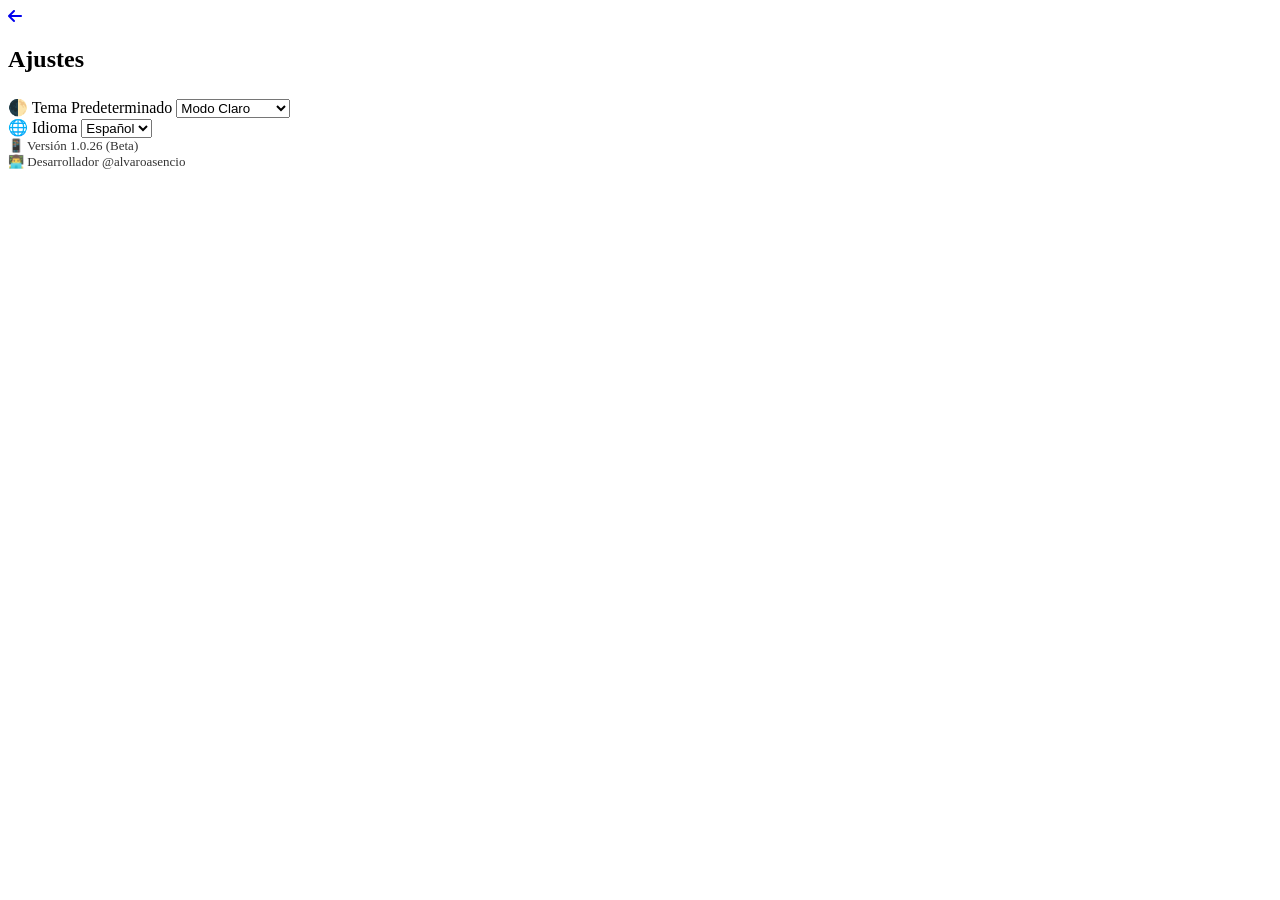
==== ajustes.html @ ea882644 "Add files via upload" ====
<!DOCTYPE html>
<html lang="es">
<head>
    <meta charset="UTF-8">
    <meta name="viewport" content="width=device-width, initial-scale=1.0">
    <title>Ajustes - GeoCofrade</title>
    <link href="https://fonts.googleapis.com/css2?family=Poppins:wght@400;600;700&display=swap" rel="stylesheet">
    <link rel="stylesheet" href="https://cdnjs.cloudflare.com/ajax/libs/font-awesome/6.4.0/css/all.min.css">
    <link rel="stylesheet" href="css/style.css">
</head>
<body>

    <a href="index.html" class="tool-btn back-btn">
        <i class="fa-solid fa-arrow-left"></i>
    </a>

    <div class="container">
        <h2 style="color: var(--color-principal); margin-bottom: 25px;">Ajustes</h2>

        <div class="seccion-ajuste">
            <div class="opcion">
                <span>🌓 Tema Predeterminado</span>
                <select id="select-tema" onchange="guardarAjustes()">
                    <option value="claro">Modo Claro</option>
                    <option value="oscuro">Modo Nocturno</option>
                </select>
            </div>
            
            <div class="opcion">
                <span>🌐 Idioma</span>
                <select id="select-idioma" onchange="guardarAjustes()">
                    <option value="es">Español</option>
                    <option value="en">English</option>
                </select>
            </div>
        </div>

        <div class="seccion-ajuste" style="opacity: 0.8; font-size: 13px;">
            <div class="opcion">
                <span>📱 Versión</span>
                <span>1.0.26 (Beta)</span>
            </div>
            <div class="opcion">
                <span>👨‍💻 Desarrollador</span>
                <span>@alvaroasencio</span>
            </div>
        </div>
    </div>

    <script>
        // Al cargar la página, ponemos los selectores como estaban guardados
        window.onload = function() {
            const tema = localStorage.getItem('temaPref') || 'claro';
            const idioma = localStorage.getItem('idiomaPref') || 'es';
            
            document.getElementById('select-tema').value = tema;
            document.getElementById('select-idioma').value = idioma;
        };

        // Función que guarda en el navegador cada vez que cambias una opción
        function guardarAjustes() {
            const tema = document.getElementById('select-tema').value;
            const idioma = document.getElementById('select-idioma').value;
            
            localStorage.setItem('temaPref', tema);
            localStorage.setItem('idiomaPref', idioma);
            
            console.log("Ajustes guardados: " + tema + " / " + idioma);
        }
    </script>
</body>
</html>
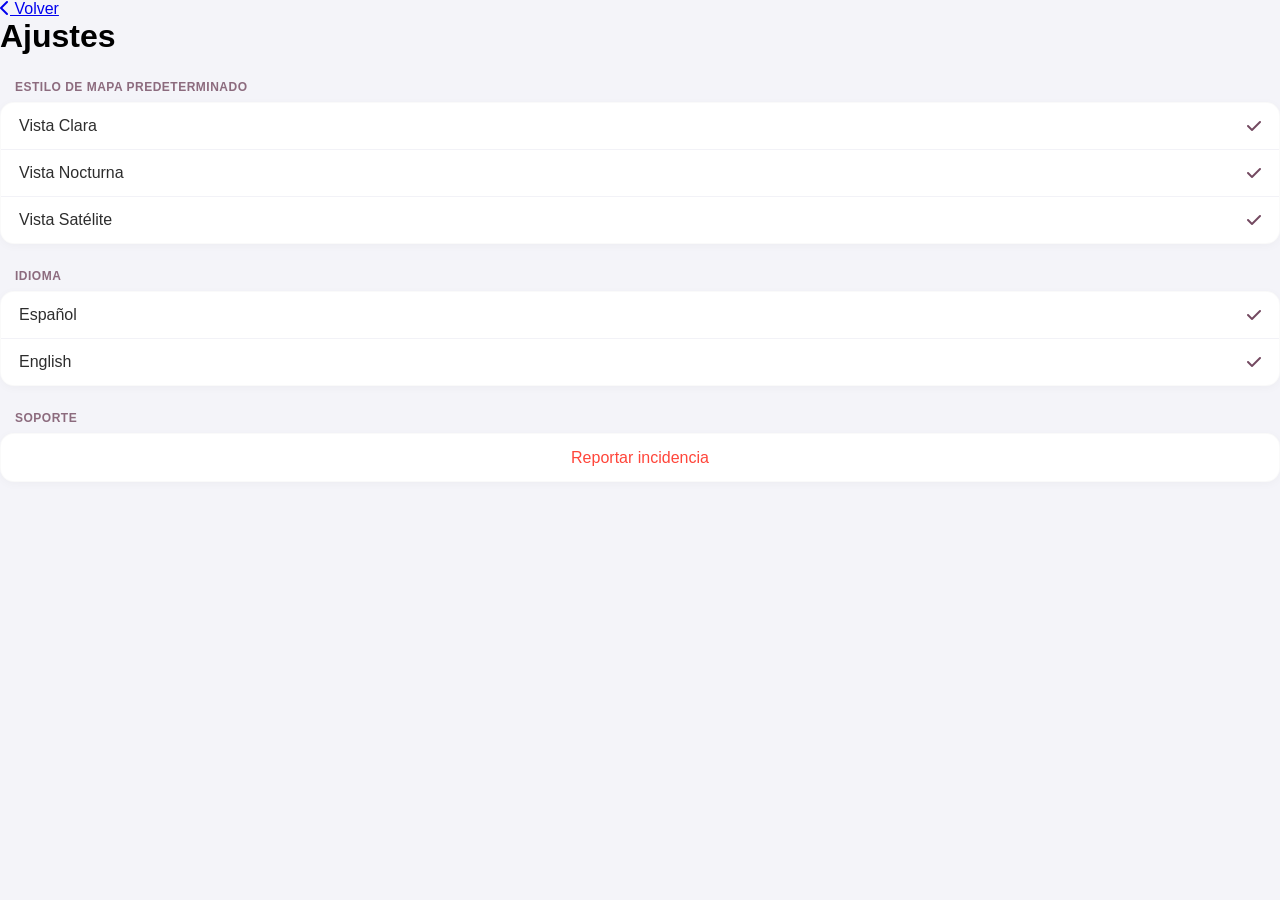
==== commit 35ea247a: "Add files via upload" ====
--- a/ajustes.html
+++ b/ajustes.html
@@ -3,70 +3,55 @@
 <head>
     <meta charset="UTF-8">
     <meta name="viewport" content="width=device-width, initial-scale=1.0">
-    <title>Ajustes - GeoCofrade</title>
-    <link href="https://fonts.googleapis.com/css2?family=Poppins:wght@400;600;700&display=swap" rel="stylesheet">
-    <link rel="stylesheet" href="https://cdnjs.cloudflare.com/ajax/libs/font-awesome/6.4.0/css/all.min.css">
+    <title>Ajustes - GeoCofrade SF</title>
     <link rel="stylesheet" href="css/style.css">
+    <link rel="stylesheet" href="https://cdnjs.cloudflare.com/ajax/libs/font-awesome/6.0.0/css/all.min.css">
 </head>
-<body>
+<body class="ios-page">
 
-    <a href="index.html" class="tool-btn back-btn">
-        <i class="fa-solid fa-arrow-left"></i>
-    </a>
+    <header class="ios-header">
+        <a href="index.html" class="back-btn" data-key="nav-volver">
+            <i class="fa-solid fa-chevron-left"></i> Volver
+        </a>
+        <h1 data-key="titulo-ajustes">Ajustes</h1>
+    </header>
 
-    <div class="container">
-        <h2 style="color: var(--color-principal); margin-bottom: 25px;">Ajustes</h2>
-
-        <div class="seccion-ajuste">
-            <div class="opcion">
-                <span>🌓 Tema Predeterminado</span>
-                <select id="select-tema" onchange="guardarAjustes()">
-                    <option value="claro">Modo Claro</option>
-                    <option value="oscuro">Modo Nocturno</option>
-                </select>
+    <main class="ajustes-container">
+        <p class="section-title" data-key="seccion-mapa">Estilo de mapa predeterminado</p>
+        <div class="ios-group">
+            <div class="ios-item" onclick="seleccionarMapa('claro')">
+                <span data-key="v-clara">Vista Clara</span>
+                <i class="fa-solid fa-check check-icon" id="check-claro"></i>
             </div>
-            
-            <div class="opcion">
-                <span>🌐 Idioma</span>
-                <select id="select-idioma" onchange="guardarAjustes()">
-                    <option value="es">Español</option>
-                    <option value="en">English</option>
-                </select>
+            <div class="ios-item" onclick="seleccionarMapa('oscuro')">
+                <span data-key="v-nocturna">Vista Nocturna</span>
+                <i class="fa-solid fa-check check-icon" id="check-oscuro"></i>
+            </div>
+            <div class="ios-item" onclick="seleccionarMapa('satelite')">
+                <span data-key="v-satelite">Vista Satélite</span>
+                <i class="fa-solid fa-check check-icon" id="check-satelite"></i>
             </div>
         </div>
 
-        <div class="seccion-ajuste" style="opacity: 0.8; font-size: 13px;">
-            <div class="opcion">
-                <span>📱 Versión</span>
-                <span>1.0.26 (Beta)</span>
+        <p class="section-title" data-key="seccion-idioma">Idioma / Language</p>
+        <div class="ios-group">
+            <div class="ios-item" onclick="seleccionarIdioma('es')">
+                <span>Español</span>
+                <i class="fa-solid fa-check check-icon-lang" id="check-es"></i>
             </div>
-            <div class="opcion">
-                <span>👨‍💻 Desarrollador</span>
-                <span>@alvaroasencio</span>
+            <div class="ios-item" onclick="seleccionarIdioma('en')">
+                <span>English</span>
+                <i class="fa-solid fa-check check-icon-lang" id="check-en"></i>
             </div>
         </div>
-    </div>
 
-    <script>
-        // Al cargar la página, ponemos los selectores como estaban guardados
-        window.onload = function() {
-            const tema = localStorage.getItem('temaPref') || 'claro';
-            const idioma = localStorage.getItem('idiomaPref') || 'es';
-            
-            document.getElementById('select-tema').value = tema;
-            document.getElementById('select-idioma').value = idioma;
-        };
+        <p class="section-title" data-key="seccion-soporte">Soporte</p>
+        <div class="ios-group">
+            <div class="ios-item item-danger" onclick="reportarIncidencia()">
+                <span class="text-centered" data-key="btn-reportar">Reportar incidencia</span>
+            </div>
+        </div>
+    </main>
 
-        // Función que guarda en el navegador cada vez que cambias una opción
-        function guardarAjustes() {
-            const tema = document.getElementById('select-tema').value;
-            const idioma = document.getElementById('select-idioma').value;
-            
-            localStorage.setItem('temaPref', tema);
-            localStorage.setItem('idiomaPref', idioma);
-            
-            console.log("Ajustes guardados: " + tema + " / " + idioma);
-        }
-    </script>
-</body>
+    <script src="js/lang.js"></script>     <script src="js/settings.js"></script> </body>
 </html>
--- a/css/style.css
+++ b/css/style.css
@@ -0,0 +1,366 @@
+/* =============================================================
+   1. VARIABLES Y CONFIGURACIÓN GLOBAL
+   ============================================================= */
+:root {
+    --color-principal: #734960; 
+    --color-fondo: #f4f4f9;
+    --sombra: 0 8px 32px rgba(0,0,0,0.2);
+    --glass: rgba(255, 255, 255, 0.9);
+    --texto-oscuro: #2d2d2d;
+    --texto-suave: #555;
+}
+
+* {
+    margin: 0;
+    padding: 0;
+    box-sizing: border-box;
+    font-family: 'Poppins', sans-serif;
+}
+
+body {
+    height: 100vh;
+    width: 100%;
+    overflow: hidden;
+    background-color: var(--color-fondo);
+}
+
+#map {
+    height: 100vh;
+    width: 100vw;
+    z-index: 1;
+}
+
+/* =============================================================
+   2. ELEMENTOS DE LA INTERFAZ (UI)
+   ============================================================= */
+
+.ayto-logo {
+    position: absolute;
+    top: 20px;
+    right: 20px;
+    z-index: 1000;
+    background: var(--glass);
+    padding: 8px;
+    border-radius: 12px;
+    backdrop-filter: blur(10px);
+    box-shadow: var(--sombra);
+    border: 1px solid rgba(255,255,255,0.4);
+}
+
+.ayto-logo img {
+    height: 45px;
+    width: auto;
+    display: block;
+}
+
+.left-tools {
+    position: absolute;
+    top: 20px;
+    left: 20px;
+    z-index: 1000;
+    display: flex;
+    flex-direction: column;
+    gap: 12px;
+}
+
+.tool-btn {
+    width: 45px;
+    height: 45px;
+    border-radius: 12px;
+    background: var(--glass);
+    backdrop-filter: blur(10px);
+    border: 1px solid rgba(255, 255, 255, 0.4);
+    color: var(--color-principal);
+    cursor: pointer;
+    display: flex;
+    justify-content: center;
+    align-items: center;
+    box-shadow: var(--sombra);
+    font-size: 18px;
+    transition: all 0.2s ease;
+}
+
+.tool-btn:hover {
+    transform: scale(1.1);
+    background: white;
+}
+
+.return-btn {
+    display: none;
+    position: absolute;
+    top: 20px;
+    left: 20px;
+    z-index: 1001;
+}
+
+.ui-hidden .return-btn { display: flex !important; }
+.ui-hidden .left-tools, .ui-hidden .ayto-logo, .ui-hidden .weather-card, .ui-hidden .side-panel {
+    display: none !important;
+}
+
+/* =============================================================
+   3. PANELES LATERALES (Menú y Capas)
+   ============================================================= */
+.side-panel {
+    position: absolute;
+    top: 20px;
+    left: 80px;
+    background: var(--glass);
+    backdrop-filter: blur(10px);
+    padding: 20px;
+    border-radius: 15px;
+    box-shadow: var(--sombra);
+    z-index: 999;
+    border: 1px solid rgba(255,255,255,0.4);
+    min-width: 240px;
+    display: none; 
+}
+
+.side-panel.active { display: block; }
+
+.side-panel h3 {
+    font-size: 14px;
+    color: var(--color-principal);
+    margin-bottom: 15px;
+    text-transform: uppercase;
+    letter-spacing: 1px;
+}
+
+.menu-list li, .layers-list li {
+    margin-bottom: 15px;
+    display: flex;
+    align-items: center;
+}
+
+.menu-list a, .layers-list label {
+    text-decoration: none;
+    color: var(--texto-oscuro);
+    display: flex;
+    align-items: center;
+    gap: 12px;
+    font-size: 14px;
+    cursor: pointer;
+}
+
+.style-option { display: flex; align-items: center; gap: 10px; cursor: pointer; }
+input[type="radio"] { accent-color: var(--color-principal); cursor: pointer; }
+
+/* =============================================================
+   4. WIDGETS (Clima y Redes Sociales) - RESTAURADO
+   ============================================================= */
+.weather-icon {
+    margin-right: 20px !important; /* Ajusta este número a tu gusto */
+}
+
+.weather-data p {
+    margin-bottom: 4px !important;
+}
+
+   .weather-card {
+    position: absolute;
+    bottom: 20px;
+    right: 20px;
+    background: var(--glass);
+    backdrop-filter: blur(10px);
+    padding: 18px; /* Un poco más de aire */
+    border-radius: 20px;
+    box-shadow: var(--sombra);
+    z-index: 1000;
+    min-width: 220px;
+    border: 1px solid rgba(255,255,255,0.3);
+}
+
+.weather-temp { 
+    font-size: 22px; /* Más grande */
+    font-weight: 600; /* BOLD restaurado */
+    color: var(--texto-oscuro); 
+    line-height: 1; 
+}
+
+.weather-icon {
+    font-size: 32px; /* Iconos más grandes */
+}
+
+/* Para los iconos de FontAwesome (LI e IG) */
+.weather-icon i {
+    font-size: 32px;
+}
+
+.widget-content {
+    display: none;
+    align-items: center;
+    gap: 15px;
+}
+
+.widget-content.active-widget {
+    display: flex;
+    animation: giroEntrada 0.6s cubic-bezier(0.4, 0, 0.2, 1);
+}
+
+/* =============================================================
+   5. BOTTOM SHEET (Nuevos Ajustes)
+   ============================================================= */
+/* =============================================================
+   5. BOTTOM SHEET (Ajustes Estilo Glass Claro)
+   ============================================================= */
+
+#panel-overlay {
+    position: fixed;
+    top: 0; left: 0;
+    width: 100%; height: 100%;
+    background: rgba(0, 0, 0, 0.3); /* Overlay más sutil */
+    z-index: 2500;
+    display: none;
+    backdrop-filter: blur(4px);
+    -webkit-backdrop-filter: blur(4px);
+}
+
+.bottom-sheet {
+    position: fixed;
+    bottom: 0; left: 0;
+    width: 100%;
+    max-height: 80vh;
+    /* FONDO CLARO TRASLÚCIDO */
+    background: rgba(255, 255, 255, 0.92); 
+    backdrop-filter: blur(15px);
+    -webkit-backdrop-filter: blur(15px);
+    
+    border-radius: 25px 25px 0 0;
+    z-index: 3000;
+    transform: translateY(100%);
+    transition: transform 0.4s cubic-bezier(0.25, 1, 0.5, 1);
+    color: #2d2d2d; /* Texto oscuro para fondo claro */
+    box-shadow: 0 -10px 40px rgba(0,0,0,0.1);
+}
+
+.bottom-sheet.active { transform: translateY(0); }
+
+.sheet-header {
+    padding: 15px;
+    text-align: center;
+    position: relative;
+    border-bottom: 1px solid rgba(0,0,0,0.05);
+}
+
+.sheet-handle {
+    width: 36px; height: 5px;
+    background: rgba(0,0,0,0.15); /* Handle más suave */
+    border-radius: 10px;
+    margin: 0 auto 10px;
+}
+
+.sheet-header h2 {
+    color: #2d2d2d;
+    font-size: 18px;
+    font-weight: 700;
+}
+
+.sheet-close {
+    position: absolute; right: 20px; top: 18px;
+    background: rgba(0,0,0,0.05); 
+    border: none;
+    color: #555; width: 30px; height: 30px;
+    border-radius: 50%; cursor: pointer;
+    display: flex; justify-content: center; align-items: center;
+    transition: background 0.2s;
+}
+
+.sheet-close:hover { background: rgba(0,0,0,0.1); }
+
+.sheet-content {
+    padding: 10px 16px 40px;
+    overflow-y: auto;
+    max-height: 70vh;
+}
+
+/* --- Estilos Internos de Ajustes --- */
+
+.section-title {
+    color: var(--color-principal); /* Tu morado */
+    font-size: 12px;
+    font-weight: 600;
+    text-transform: uppercase;
+    letter-spacing: 0.5px;
+    margin: 25px 0 8px 15px;
+    opacity: 0.8;
+}
+
+.ios-group {
+    background: white; /* Tarjetas blancas puras */
+    border-radius: 14px;
+    overflow: hidden;
+    margin-bottom: 15px;
+    box-shadow: 0 2px 10px rgba(0,0,0,0.03);
+    border: 1px solid rgba(0,0,0,0.02);
+}
+
+.ios-item {
+    display: flex;
+    justify-content: space-between;
+    align-items: center;
+    padding: 14px 18px;
+    border-bottom: 1px solid #f2f2f7;
+    cursor: pointer;
+    transition: background 0.2s;
+}
+
+.ios-item:last-child { border-bottom: none; }
+
+.ios-item span { 
+    font-size: 16px; 
+    color: #2d2d2d; 
+    font-weight: 500;
+}
+
+/* Efecto de pulsación más natural en claro */
+.ios-item:active { background-color: #f2f2f7; }
+
+.check-icon, .check-icon-lang {
+    display: none;
+    color: var(--color-principal); /* Check en morado */
+    font-size: 16px;
+}
+
+.is-selected .check-icon, 
+.is-selected-lang .check-icon-lang {
+    display: block;
+}
+
+/* Botón peligro con estilo iOS claro */
+.item-danger {
+    margin-top: 1px;
+}
+
+.item-danger span { color: #ff453a !important; font-weight: 500; text-align: center; width: 100%; }
+
+/* =============================================================
+   6. RESPONSIVE (MÓVIL) - RESTAURADO
+   ============================================================= */
+@media (max-width: 600px) {
+    .weather-card {
+        right: 50% !important;
+        left: 50% !important;
+        bottom: 30px;
+        transform: translateX(-50%); 
+        width: 90%; /* Un pelín más ancho en móvil */
+        padding: 15px 20px;
+        display: flex;
+        justify-content: center; 
+        align-items: center;
+        min-height: 90px;
+    }
+
+    .widget-content.active-widget {
+        display: flex !important;
+        justify-content: center;
+        gap: 20px; /* Más separación entre icono y texto */
+    }
+
+    .weather-temp {
+        font-size: 28px; /* Potencia en móvil */
+    }
+
+    .weather-icon, .weather-icon i {
+        font-size: 40px; /* Iconos grandes y legibles en móvil */
+    }
+}
